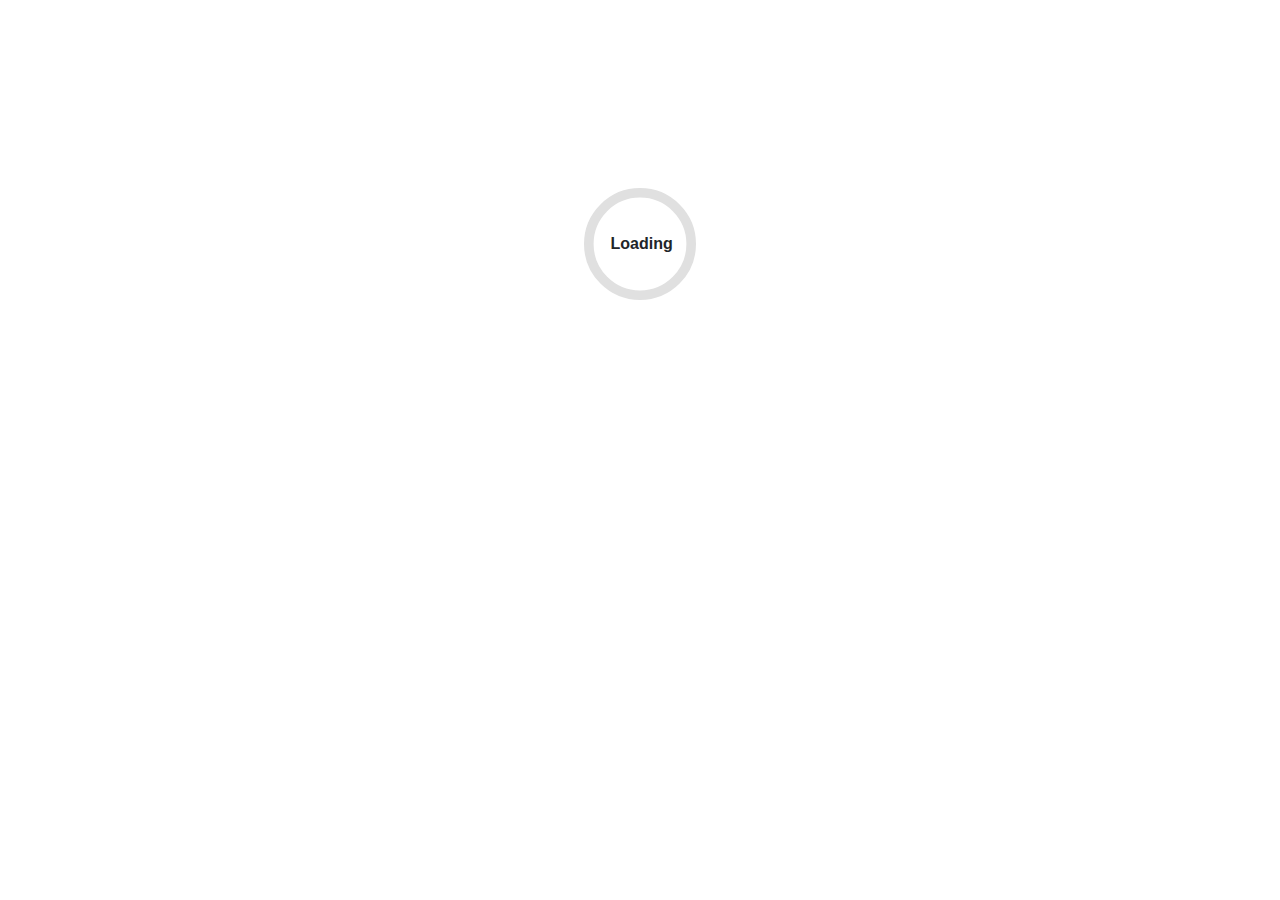
==== index.html @ bcf3265e "Initial Website v0.1" ====
<!DOCTYPE html>
<html lang="en">

<head>
    <meta charset="utf-8" />
    <meta name="viewport" content="width=device-width, initial-scale=1.0" />
    <title>bb554c.github.io</title>
    <link rel="stylesheet" href="css/bootstrap/bootstrap.min.css" />
    <link rel="stylesheet" href="css/app.css" />
    <link rel="icon" type="image/png" href="favicon.png" />
    <link href="bb554c.github.io.styles.css" rel="stylesheet" />
    <link href="manifest.webmanifest" rel="manifest" />
    <link rel="apple-touch-icon" sizes="512x512" href="icon-512.png" />
    <link rel="apple-touch-icon" sizes="192x192" href="icon-192.png" />
</head>

<body>
    <div id="app">
        <svg class="loading-progress">
            <circle r="40%" cx="50%" cy="50%" />
            <circle r="40%" cx="50%" cy="50%" />
        </svg>
        <div class="loading-progress-text"></div>
    </div>

    <div id="blazor-error-ui">
        An unhandled error has occurred.
        <a href="" class="reload">Reload</a>
        <a class="dismiss">🗙</a>
    </div>
    <script src="_framework/blazor.webassembly.js"></script>
    <script>navigator.serviceWorker.register('service-worker.js');</script>
</body>

</html>
---- css/app.css ----
html, body {
    font-family: 'Helvetica Neue', Helvetica, Arial, sans-serif;
}

h1:focus {
    outline: none;
}

a, .btn-link {
    color: #0071c1;
}

.btn-primary {
    color: #fff;
    background-color: #1b6ec2;
    border-color: #1861ac;
}

.btn:focus, .btn:active:focus, .btn-link.nav-link:focus, .form-control:focus, .form-check-input:focus {
  box-shadow: 0 0 0 0.1rem white, 0 0 0 0.25rem #258cfb;
}

.content {
    padding-top: 1.1rem;
}

.valid.modified:not([type=checkbox]) {
    outline: 1px solid #26b050;
}

.invalid {
    outline: 1px solid red;
}

.validation-message {
    color: red;
}

#blazor-error-ui {
    background: lightyellow;
    bottom: 0;
    box-shadow: 0 -1px 2px rgba(0, 0, 0, 0.2);
    display: none;
    left: 0;
    padding: 0.6rem 1.25rem 0.7rem 1.25rem;
    position: fixed;
    width: 100%;
    z-index: 1000;
}

    #blazor-error-ui .dismiss {
        cursor: pointer;
        position: absolute;
        right: 0.75rem;
        top: 0.5rem;
    }

.blazor-error-boundary {
    background: url([data-uri]) no-repeat 1rem/1.8rem, #b32121;
    padding: 1rem 1rem 1rem 3.7rem;
    color: white;
}

    .blazor-error-boundary::after {
        content: "An error has occurred."
    }

.loading-progress {
    position: relative;
    display: block;
    width: 8rem;
    height: 8rem;
    margin: 20vh auto 1rem auto;
}

    .loading-progress circle {
        fill: none;
        stroke: #e0e0e0;
        stroke-width: 0.6rem;
        transform-origin: 50% 50%;
        transform: rotate(-90deg);
    }

        .loading-progress circle:last-child {
            stroke: #1b6ec2;
            stroke-dasharray: calc(3.141 * var(--blazor-load-percentage, 0%) * 0.8), 500%;
            transition: stroke-dasharray 0.05s ease-in-out;
        }

.loading-progress-text {
    position: absolute;
    text-align: center;
    font-weight: bold;
    inset: calc(20vh + 3.25rem) 0 auto 0.2rem;
}

    .loading-progress-text:after {
        content: var(--blazor-load-percentage-text, "Loading");
    }

code {
    color: #c02d76;
}
---- bb554c.github.io.styles.css ----
/* /Layout/MainLayout.razor.rz.scp.css */
.page[b-jtl34cspei] {
    position: relative;
    display: flex;
    flex-direction: column;
}

main[b-jtl34cspei] {
    flex: 1;
}

.sidebar[b-jtl34cspei] {
    background-image: linear-gradient(180deg, rgb(5, 39, 103) 0%, #3a0647 70%);
}

.top-row[b-jtl34cspei] {
    background-color: #f7f7f7;
    border-bottom: 1px solid #d6d5d5;
    justify-content: flex-end;
    height: 3.5rem;
    display: flex;
    align-items: center;
}

    .top-row[b-jtl34cspei]  a, .top-row[b-jtl34cspei]  .btn-link {
        white-space: nowrap;
        margin-left: 1.5rem;
        text-decoration: none;
    }

    .top-row[b-jtl34cspei]  a:hover, .top-row[b-jtl34cspei]  .btn-link:hover {
        text-decoration: underline;
    }

    .top-row[b-jtl34cspei]  a:first-child {
        overflow: hidden;
        text-overflow: ellipsis;
    }

@media (max-width: 640.98px) {
    .top-row[b-jtl34cspei] {
        justify-content: space-between;
    }

    .top-row[b-jtl34cspei]  a, .top-row[b-jtl34cspei]  .btn-link {
        margin-left: 0;
    }
}

@media (min-width: 641px) {
    .page[b-jtl34cspei] {
        flex-direction: row;
    }

    .sidebar[b-jtl34cspei] {
        width: 250px;
        height: 100vh;
        position: sticky;
        top: 0;
    }

    .top-row[b-jtl34cspei] {
        position: sticky;
        top: 0;
        z-index: 1;
    }

    .top-row.auth[b-jtl34cspei]  a:first-child {
        flex: 1;
        text-align: right;
        width: 0;
    }

    .top-row[b-jtl34cspei], article[b-jtl34cspei] {
        padding-left: 2rem !important;
        padding-right: 1.5rem !important;
    }
}
/* /Layout/NavMenu.razor.rz.scp.css */
.navbar-toggler[b-z2afdnixur] {
    background-color: rgba(255, 255, 255, 0.1);
}

.top-row[b-z2afdnixur] {
    height: 3.5rem;
    background-color: rgba(0,0,0,0.4);
}

.navbar-brand[b-z2afdnixur] {
    font-size: 1.1rem;
}

.bi[b-z2afdnixur] {
    display: inline-block;
    position: relative;
    width: 1.25rem;
    height: 1.25rem;
    margin-right: 0.75rem;
    top: -1px;
    background-size: cover;
}

.bi-house-door-fill-nav-menu[b-z2afdnixur] {
    background-image: url("data:image/svg+xml,%3Csvg xmlns='http://www.w3.org/2000/svg' width='16' height='16' fill='white' class='bi bi-house-door-fill' viewBox='0 0 16 16'%3E%3Cpath d='M6.5 14.5v-3.505c0-.245.25-.495.5-.495h2c.25 0 .5.25.5.5v3.5a.5.5 0 0 0 .5.5h4a.5.5 0 0 0 .5-.5v-7a.5.5 0 0 0-.146-.354L13 5.793V2.5a.5.5 0 0 0-.5-.5h-1a.5.5 0 0 0-.5.5v1.293L8.354 1.146a.5.5 0 0 0-.708 0l-6 6A.5.5 0 0 0 1.5 7.5v7a.5.5 0 0 0 .5.5h4a.5.5 0 0 0 .5-.5Z'/%3E%3C/svg%3E");
}

.bi-plus-square-fill-nav-menu[b-z2afdnixur] {
    background-image: url("data:image/svg+xml,%3Csvg xmlns='http://www.w3.org/2000/svg' width='16' height='16' fill='white' class='bi bi-plus-square-fill' viewBox='0 0 16 16'%3E%3Cpath d='M2 0a2 2 0 0 0-2 2v12a2 2 0 0 0 2 2h12a2 2 0 0 0 2-2V2a2 2 0 0 0-2-2H2zm6.5 4.5v3h3a.5.5 0 0 1 0 1h-3v3a.5.5 0 0 1-1 0v-3h-3a.5.5 0 0 1 0-1h3v-3a.5.5 0 0 1 1 0z'/%3E%3C/svg%3E");
}

.bi-list-nested-nav-menu[b-z2afdnixur] {
    background-image: url("data:image/svg+xml,%3Csvg xmlns='http://www.w3.org/2000/svg' width='16' height='16' fill='white' class='bi bi-list-nested' viewBox='0 0 16 16'%3E%3Cpath fill-rule='evenodd' d='M4.5 11.5A.5.5 0 0 1 5 11h10a.5.5 0 0 1 0 1H5a.5.5 0 0 1-.5-.5zm-2-4A.5.5 0 0 1 3 7h10a.5.5 0 0 1 0 1H3a.5.5 0 0 1-.5-.5zm-2-4A.5.5 0 0 1 1 3h10a.5.5 0 0 1 0 1H1a.5.5 0 0 1-.5-.5z'/%3E%3C/svg%3E");
}

.nav-item[b-z2afdnixur] {
    font-size: 0.9rem;
    padding-bottom: 0.5rem;
}

    .nav-item:first-of-type[b-z2afdnixur] {
        padding-top: 1rem;
    }

    .nav-item:last-of-type[b-z2afdnixur] {
        padding-bottom: 1rem;
    }

    .nav-item[b-z2afdnixur]  a {
        color: #d7d7d7;
        border-radius: 4px;
        height: 3rem;
        display: flex;
        align-items: center;
        line-height: 3rem;
    }

.nav-item[b-z2afdnixur]  a.active {
    background-color: rgba(255,255,255,0.37);
    color: white;
}

.nav-item[b-z2afdnixur]  a:hover {
    background-color: rgba(255,255,255,0.1);
    color: white;
}

@media (min-width: 641px) {
    .navbar-toggler[b-z2afdnixur] {
        display: none;
    }

    .collapse[b-z2afdnixur] {
        /* Never collapse the sidebar for wide screens */
        display: block;
    }
    
    .nav-scrollable[b-z2afdnixur] {
        /* Allow sidebar to scroll for tall menus */
        height: calc(100vh - 3.5rem);
        overflow-y: auto;
    }
}
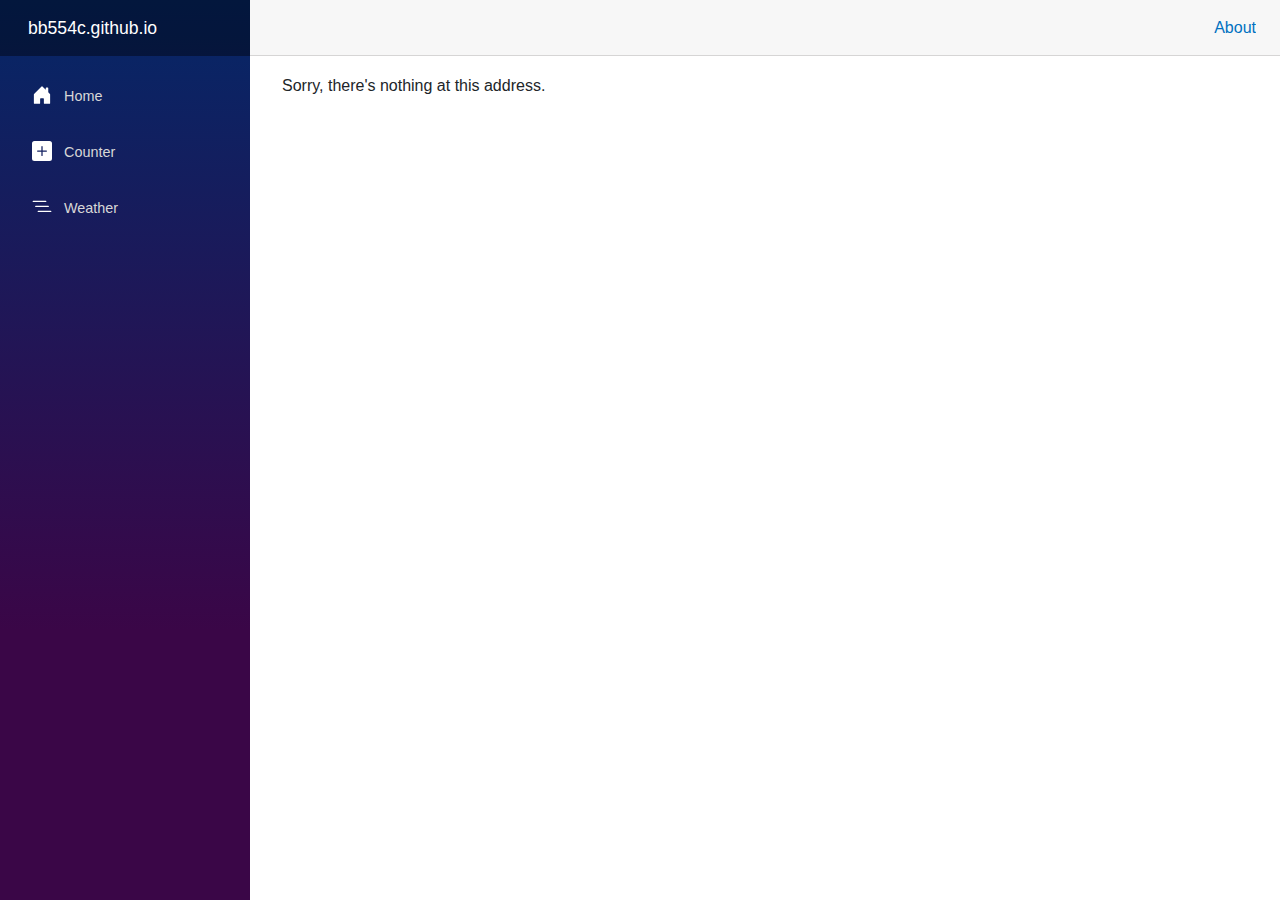
==== commit c733f743: "Initial Website v0.2" ====
--- a/index.html
+++ b/index.html
@@ -33,3 +33,15 @@
 </body>
 
 </html>
+<script type="text/javascript">
+    (function (l) {
+        if (l.search[1] === '/') {
+            var decoded = l.search.slice(1).split('&').map(function (s) {
+                return s.replace(/~and~/g, '&')
+            }).join('?');
+            window.history.replaceState(null, null,
+                l.pathname.slice(0, -1) + decoded + l.hash
+            );
+        }
+    }(window.location))
+</script>